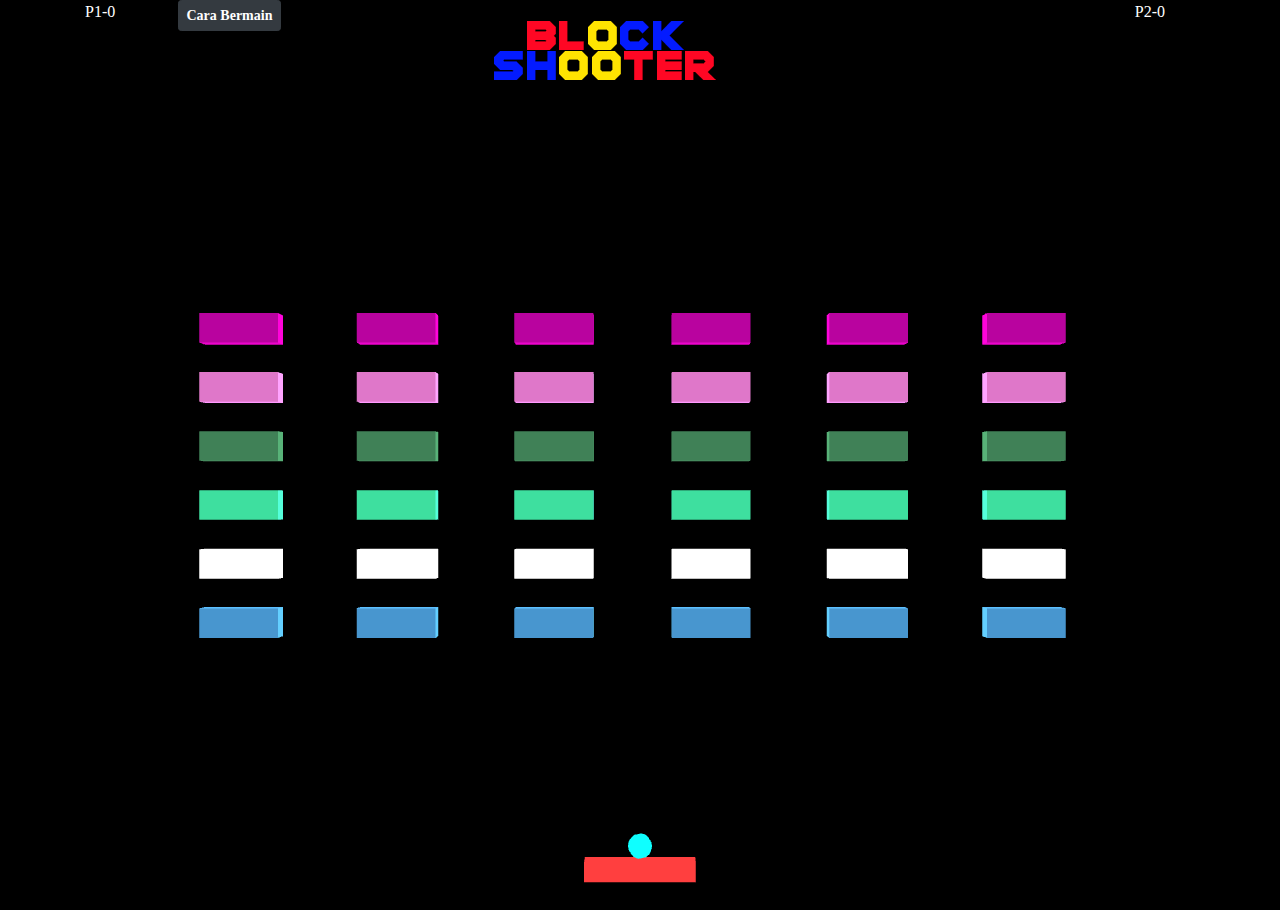
==== easy/index.html @ 170e9710 "adding level" ====
<html lang="en">
	<head>
		<link rel="stylesheet" type="text/css" href="style.css">
		<link rel="stylesheet" href="https://stackpath.bootstrapcdn.com/bootstrap/4.4.1/css/bootstrap.min.css" integrity="sha384-Vkoo8x4CGsO3+Hhxv8T/Q5PaXtkKtu6ug5TOeNV6gBiFeWPGFN9MuhOf23Q9Ifjh" crossorigin="anonymous">
	</head>
	
	<body style="background-color: black;">
		<div class="container">
			<div class="row">
				<div class="col">
						<div id="score1" class="text-white">P1-0</div>
				</div>

				<div class="col-3">
					<p class=" btn btn-dark btn-sm"data-toggle="modal" data-target="#exampleModalScrollable" type="button"><b>Cara Bermain</b></p>	
				</div>

				<div class="col-7">
						<img src="logo block shooter.png" alt="logo" class="center">
				</div>
				
				<div class="col">
						<div class="text-right">
							<p id="score2" class="text-white" >P2-0</p>
						</div>
				</div>
			</div>
			<div id="host"></div>	
		</div>

		<!-- MODAL -->
		<div class="modal fade" id="exampleModalScrollable" tabindex="-1" role="dialog" aria-labelledby="exampleModalScrollableTitle" aria-hidden="true">
			<div class="modal-dialog modal-dialog-scrollable" role="document">
			  <div class="modal-content bg-dark">
				<div class="modal-header bg-dark">
				  <h5 class="modal-title text-white" id="exampleModalScrollableTitle">Cara Bermain</h5>
				  <button type="button" class="close" data-dismiss="modal" aria-label="Close">
					<span aria-hidden="true">&times;</span>
				  </button>
				</div>
				<div class="modal-body bg-dark m-3">
					<div class="text-white mb-3">
							<h5 class="text-white mb-3 col-12"> Player 1 </h5>
							<img src="player1.JPG" alt="player1" class="img-thumbnail w-25 m-3">
							<div>
									<small>Pencet tombol "panah kiri" untuk bergerak ke arah kiri</small><br>
									<small>Pencet tombol "panah kanan" untuk bergerak ke arah kanan</small><br>
									<small>tombol "space" untuk mulai menggerakkan bola</small>
							</div>		
					</div>

					<div class="text-white  mb-3">
							<h5 class="text-white mb-3 col-12"> Player 2 </h5>
							<img src="player2.JPG" alt="player2" class="img-thumbnail w-25 m-3">
							<div>
									<small>Pencet tombol "A" untuk bergerak ke arah kiri</small><br>
									<small>Pencet tombol "D" untuk bergerak ke arah kanan</small><br>
									<small>Pencet tombol "P" untuk mulai menggerakkan bola</small>
							</div>	
					</div>

					<div class="text-white">
							<h5 class = "text-white mb-3 col-12">Lain - Lain</h5>
						<div>
								<small>"L" = rotasi bidang ke kiri</small><br>
								<small>"R" = rotasi bidang ke kanan</small><br>
								<small>"8" = zoom out</small><br>
								<small>"9" = zoom in</small><br>
								<small>"0" = reset zoom</small>
						</div>
					</div>	
				</div>
				<div class="modal-footer">
				  <button type="button" class="btn btn-secondary" data-dismiss="modal">Close</button>
				</div>
			  </div>
			</div>
		  </div>

		<!-- END MODAL -->
		<div class="modal fade" id="gameover" tabindex="-1" role="dialog" aria-labelledby="exampleModalScrollableTitle" aria-hidden="true" data-backdrop="static" data-keyboard="false">
			<div class="modal-dialog modal-dialog-scrollable" role="document">
			  	<div class="modal-content bg-dark">
					<h5 class="modal-title text-white" id="id01">haha</h5>
					<button onClick="window.location.reload();">Main Lagi</button>
				</div>
			</div>
		</div>

		<script type="text/javascript" src="three.min.js"></script>
		<script type="text/javascript" src="threex.keyboardstate.js"></script>
		<script type="text/javascript" src="game.js"></script>

		<script src="https://code.jquery.com/jquery-3.4.1.slim.min.js" integrity="sha384-J6qa4849blE2+poT4WnyKhv5vZF5SrPo0iEjwBvKU7imGFAV0wwj1yYfoRSJoZ+n" crossorigin="anonymous"></script>
		<script src="https://cdn.jsdelivr.net/npm/popper.js@1.16.0/dist/umd/popper.min.js" integrity="sha384-Q6E9RHvbIyZFJoft+2mJbHaEWldlvI9IOYy5n3zV9zzTtmI3UksdQRVvoxMfooAo" crossorigin="anonymous"></script>
		<script src="https://stackpath.bootstrapcdn.com/bootstrap/4.4.1/js/bootstrap.min.js" integrity="sha384-wfSDF2E50Y2D1uUdj0O3uMBJnjuUD4Ih7YwaYd1iqfktj0Uod8GCExl3Og8ifwB6" crossorigin="anonymous"></script>
	</body>
</html>
---- easy/style.css ----
body
{
	margin: 0;
}

canvas
{
	width: 100%;
	height: 100%;
}

#host
{
	width: 100%;
	height: 90%;
}

#help
{
	width:	100%;
	height:	100%;
}

@font-face {
	font-family: myFirstFont;
	src: url(sansation_light.woff);
  }
  
  div {
	font-family: myFirstFont;
	width: 100%;
  }
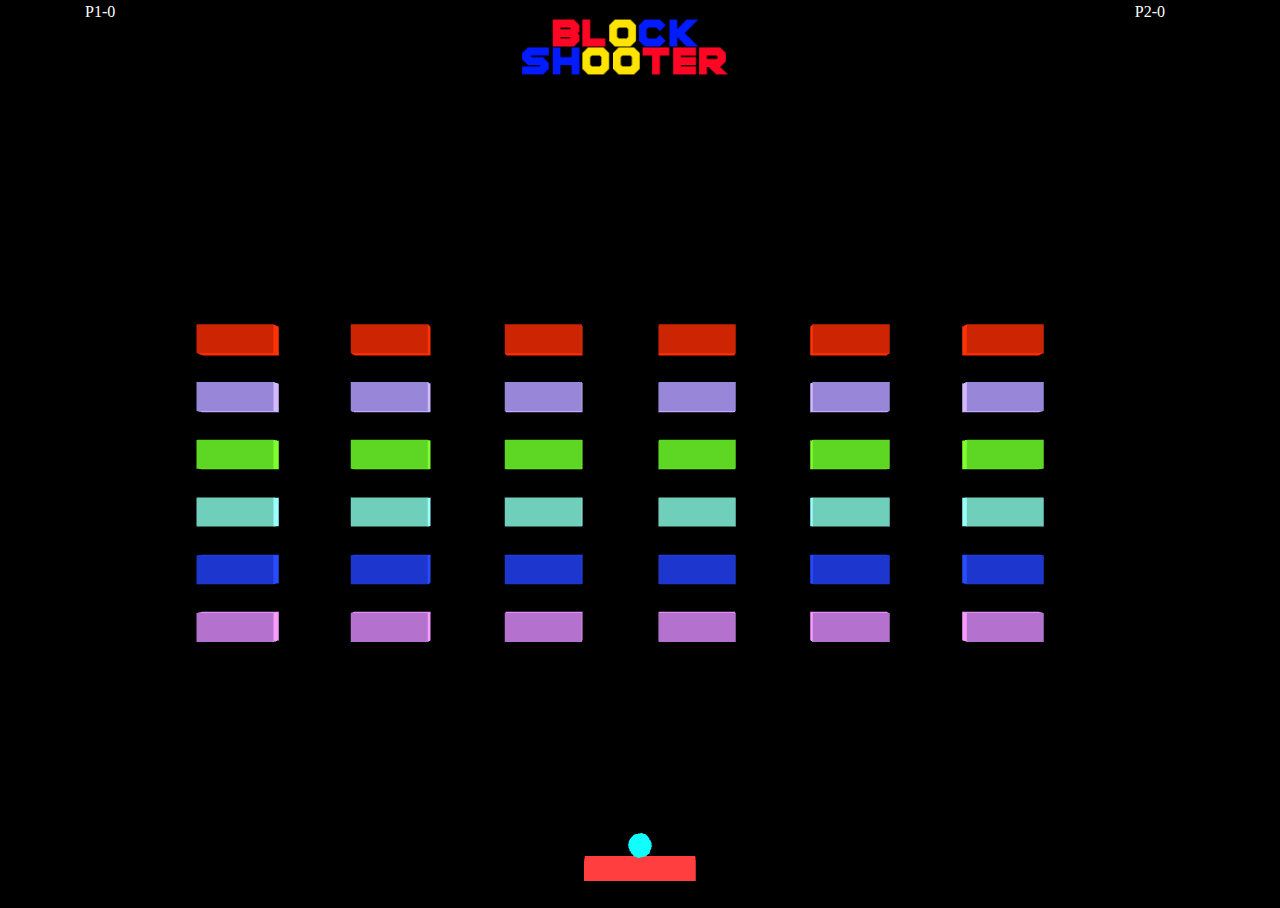
==== commit cb193227: "kelar" ====
--- a/easy/index.html
+++ b/easy/index.html
@@ -11,12 +11,12 @@
 						<div id="score1" class="text-white">P1-0</div>
 				</div>
 
-				<div class="col-3">
+				<!-- <div class="col-3">
 					<p class=" btn btn-dark btn-sm"data-toggle="modal" data-target="#exampleModalScrollable" type="button"><b>Cara Bermain</b></p>	
-				</div>
+				</div> -->
 
-				<div class="col-7">
-						<img src="logo block shooter.png" alt="logo" class="center">
+				<div class="col-10">
+					<p class="text-center"><img style="height: 80%;" src="logo block shooter.png" alt="logo" class="center"></p>	
 				</div>
 				
 				<div class="col">
--- a/easy/style.css
+++ b/easy/style.css
@@ -13,7 +13,7 @@
 #host
 {
 	width: 100%;
-	height: 90%;
+	height: 88%;
 }
 
 #help
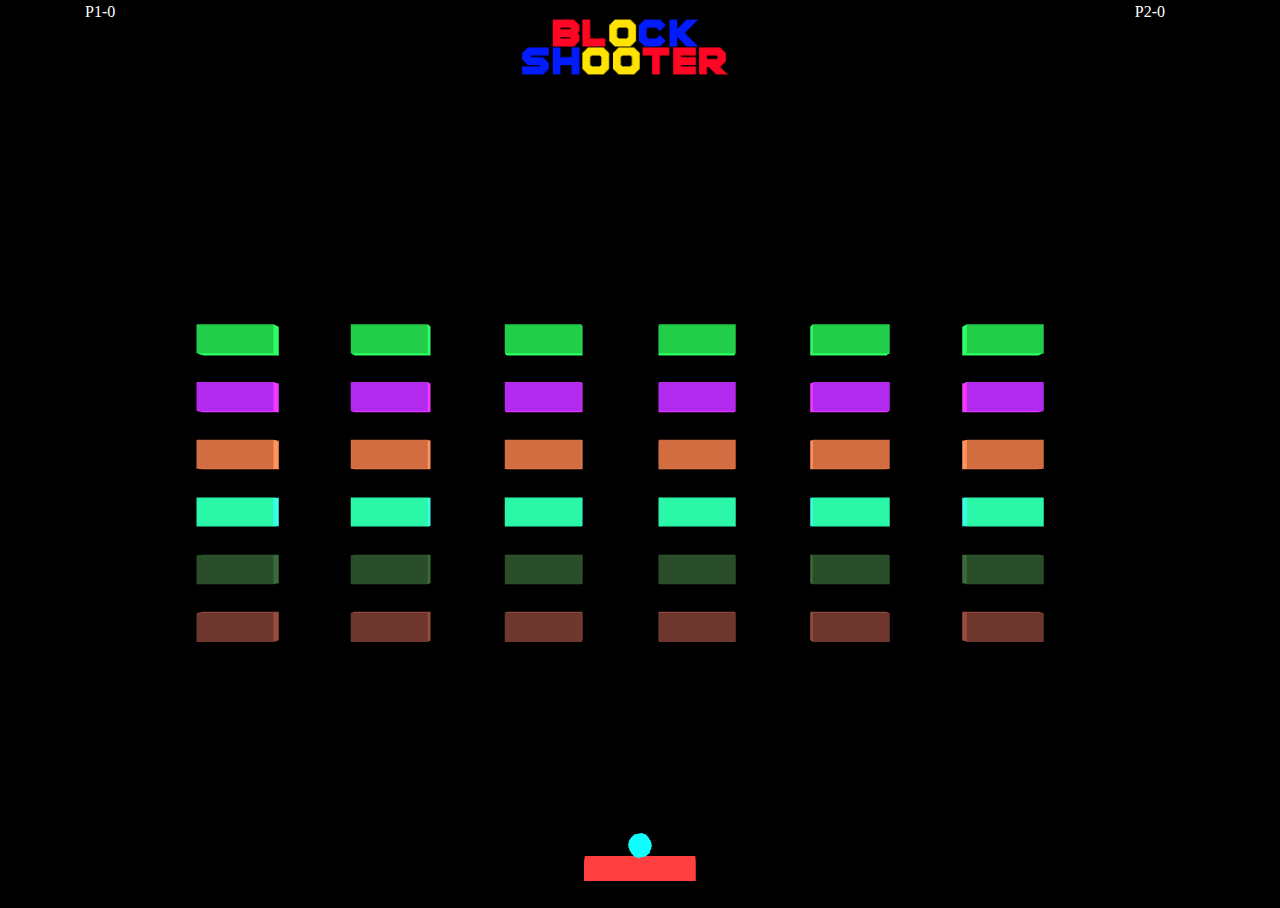
==== commit 4c9b86d4: "add audio, fix bug, finishing, (bintang)" ====
--- a/easy/index.html
+++ b/easy/index.html
@@ -5,6 +5,10 @@
 	</head>
 	
 	<body style="background-color: black;">
+		<audio controls id="music" hidden>
+			<source src="backsound.mp3" type="audio/mpeg">
+			Your browser does not support the audio element.
+			</audio>
 		<div class="container">
 			<div class="row">
 				<div class="col">
@@ -83,6 +87,7 @@
 			  	<div class="modal-content bg-dark">
 					<h5 class="modal-title text-white" id="id01">haha</h5>
 					<button onClick="window.location.reload();">Main Lagi</button>
+					<a class="btn btn-primary" href="../index.html" role="button">Ke Menu</a>
 				</div>
 			</div>
 		</div>
@@ -94,5 +99,12 @@
 		<script src="https://code.jquery.com/jquery-3.4.1.slim.min.js" integrity="sha384-J6qa4849blE2+poT4WnyKhv5vZF5SrPo0iEjwBvKU7imGFAV0wwj1yYfoRSJoZ+n" crossorigin="anonymous"></script>
 		<script src="https://cdn.jsdelivr.net/npm/popper.js@1.16.0/dist/umd/popper.min.js" integrity="sha384-Q6E9RHvbIyZFJoft+2mJbHaEWldlvI9IOYy5n3zV9zzTtmI3UksdQRVvoxMfooAo" crossorigin="anonymous"></script>
 		<script src="https://stackpath.bootstrapcdn.com/bootstrap/4.4.1/js/bootstrap.min.js" integrity="sha384-wfSDF2E50Y2D1uUdj0O3uMBJnjuUD4Ih7YwaYd1iqfktj0Uod8GCExl3Og8ifwB6" crossorigin="anonymous"></script>
+	
+	
+	
+		<script>
+			var myMusic= document.getElementById("music");
+			myMusic.play();
+		</script>
 	</body>
 </html>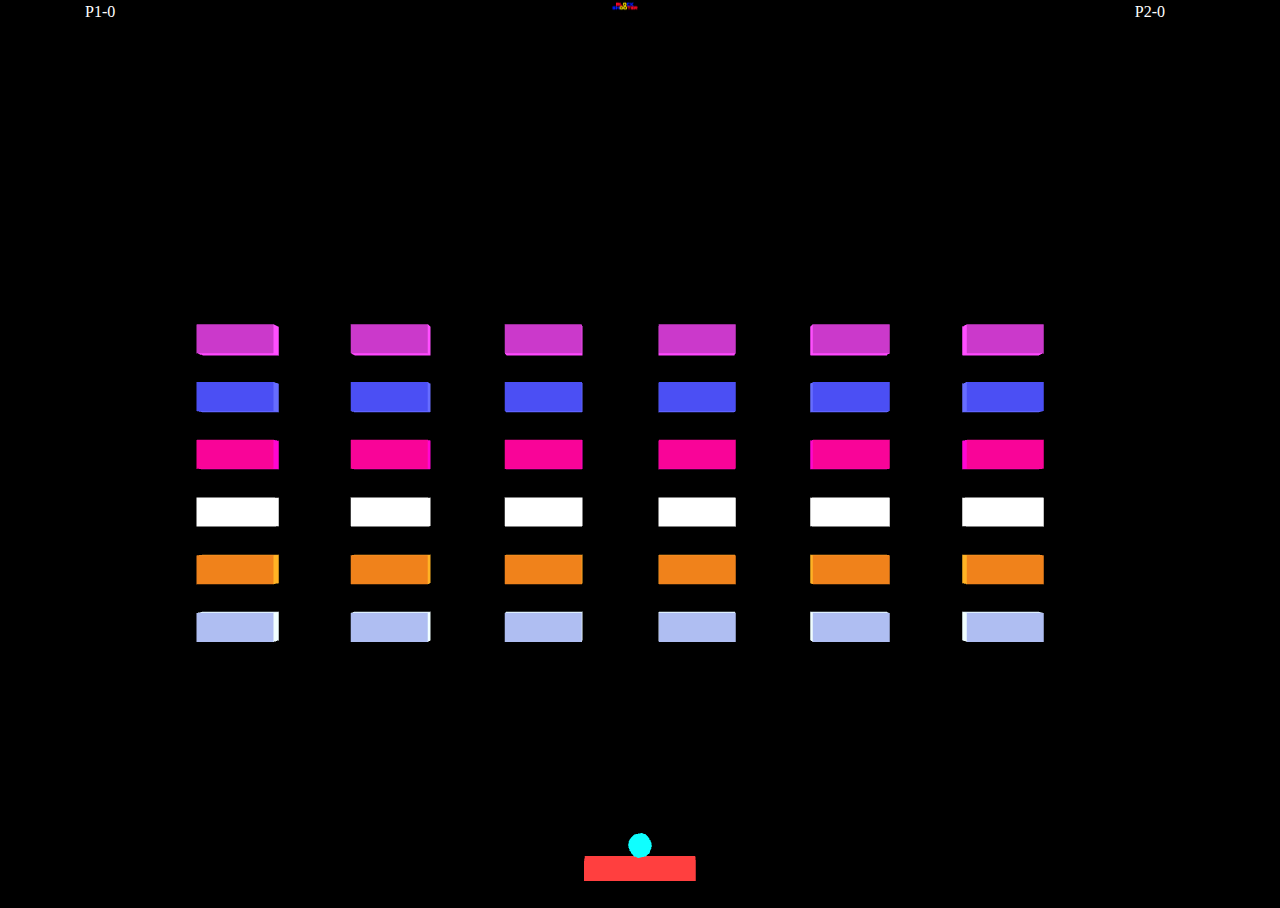
==== commit 29388e1d: "Ngubah konfigurasi control dan fix bug logo" ====
--- a/easy/index.html
+++ b/easy/index.html
@@ -1,110 +1,110 @@
-<html lang="en">
-	<head>
-		<link rel="stylesheet" type="text/css" href="style.css">
-		<link rel="stylesheet" href="https://stackpath.bootstrapcdn.com/bootstrap/4.4.1/css/bootstrap.min.css" integrity="sha384-Vkoo8x4CGsO3+Hhxv8T/Q5PaXtkKtu6ug5TOeNV6gBiFeWPGFN9MuhOf23Q9Ifjh" crossorigin="anonymous">
-	</head>
-	
-	<body style="background-color: black;">
-		<audio controls id="music" hidden>
-			<source src="backsound.mp3" type="audio/mpeg">
-			Your browser does not support the audio element.
-			</audio>
-		<div class="container">
-			<div class="row">
-				<div class="col">
-						<div id="score1" class="text-white">P1-0</div>
-				</div>
-
-				<!-- <div class="col-3">
-					<p class=" btn btn-dark btn-sm"data-toggle="modal" data-target="#exampleModalScrollable" type="button"><b>Cara Bermain</b></p>	
-				</div> -->
-
-				<div class="col-10">
-					<p class="text-center"><img style="height: 80%;" src="logo block shooter.png" alt="logo" class="center"></p>	
-				</div>
-				
-				<div class="col">
-						<div class="text-right">
-							<p id="score2" class="text-white" >P2-0</p>
-						</div>
-				</div>
-			</div>
-			<div id="host"></div>	
-		</div>
-
-		<!-- MODAL -->
-		<div class="modal fade" id="exampleModalScrollable" tabindex="-1" role="dialog" aria-labelledby="exampleModalScrollableTitle" aria-hidden="true">
-			<div class="modal-dialog modal-dialog-scrollable" role="document">
-			  <div class="modal-content bg-dark">
-				<div class="modal-header bg-dark">
-				  <h5 class="modal-title text-white" id="exampleModalScrollableTitle">Cara Bermain</h5>
-				  <button type="button" class="close" data-dismiss="modal" aria-label="Close">
-					<span aria-hidden="true">&times;</span>
-				  </button>
-				</div>
-				<div class="modal-body bg-dark m-3">
-					<div class="text-white mb-3">
-							<h5 class="text-white mb-3 col-12"> Player 1 </h5>
-							<img src="player1.JPG" alt="player1" class="img-thumbnail w-25 m-3">
-							<div>
-									<small>Pencet tombol "panah kiri" untuk bergerak ke arah kiri</small><br>
-									<small>Pencet tombol "panah kanan" untuk bergerak ke arah kanan</small><br>
-									<small>tombol "space" untuk mulai menggerakkan bola</small>
-							</div>		
-					</div>
-
-					<div class="text-white  mb-3">
-							<h5 class="text-white mb-3 col-12"> Player 2 </h5>
-							<img src="player2.JPG" alt="player2" class="img-thumbnail w-25 m-3">
-							<div>
-									<small>Pencet tombol "A" untuk bergerak ke arah kiri</small><br>
-									<small>Pencet tombol "D" untuk bergerak ke arah kanan</small><br>
-									<small>Pencet tombol "P" untuk mulai menggerakkan bola</small>
-							</div>	
-					</div>
-
-					<div class="text-white">
-							<h5 class = "text-white mb-3 col-12">Lain - Lain</h5>
-						<div>
-								<small>"L" = rotasi bidang ke kiri</small><br>
-								<small>"R" = rotasi bidang ke kanan</small><br>
-								<small>"8" = zoom out</small><br>
-								<small>"9" = zoom in</small><br>
-								<small>"0" = reset zoom</small>
-						</div>
-					</div>	
-				</div>
-				<div class="modal-footer">
-				  <button type="button" class="btn btn-secondary" data-dismiss="modal">Close</button>
-				</div>
-			  </div>
-			</div>
-		  </div>
-
-		<!-- END MODAL -->
-		<div class="modal fade" id="gameover" tabindex="-1" role="dialog" aria-labelledby="exampleModalScrollableTitle" aria-hidden="true" data-backdrop="static" data-keyboard="false">
-			<div class="modal-dialog modal-dialog-scrollable" role="document">
-			  	<div class="modal-content bg-dark">
-					<h5 class="modal-title text-white" id="id01">haha</h5>
-					<button onClick="window.location.reload();">Main Lagi</button>
-					<a class="btn btn-primary" href="../index.html" role="button">Ke Menu</a>
-				</div>
-			</div>
-		</div>
-
-		<script type="text/javascript" src="three.min.js"></script>
-		<script type="text/javascript" src="threex.keyboardstate.js"></script>
-		<script type="text/javascript" src="game.js"></script>
-
-		<script src="https://code.jquery.com/jquery-3.4.1.slim.min.js" integrity="sha384-J6qa4849blE2+poT4WnyKhv5vZF5SrPo0iEjwBvKU7imGFAV0wwj1yYfoRSJoZ+n" crossorigin="anonymous"></script>
-		<script src="https://cdn.jsdelivr.net/npm/popper.js@1.16.0/dist/umd/popper.min.js" integrity="sha384-Q6E9RHvbIyZFJoft+2mJbHaEWldlvI9IOYy5n3zV9zzTtmI3UksdQRVvoxMfooAo" crossorigin="anonymous"></script>
-		<script src="https://stackpath.bootstrapcdn.com/bootstrap/4.4.1/js/bootstrap.min.js" integrity="sha384-wfSDF2E50Y2D1uUdj0O3uMBJnjuUD4Ih7YwaYd1iqfktj0Uod8GCExl3Og8ifwB6" crossorigin="anonymous"></script>
-	
-	
-	
-		<script>
-			var myMusic= document.getElementById("music");
-			myMusic.play();
-		</script>
-	</body>
+<html lang="en">
+	<head>
+		<link rel="stylesheet" type="text/css" href="style.css">
+		<link rel="stylesheet" href="https://stackpath.bootstrapcdn.com/bootstrap/4.4.1/css/bootstrap.min.css" integrity="sha384-Vkoo8x4CGsO3+Hhxv8T/Q5PaXtkKtu6ug5TOeNV6gBiFeWPGFN9MuhOf23Q9Ifjh" crossorigin="anonymous">
+	</head>
+	
+	<body style="background-color: black;">
+		<audio controls id="music" hidden>
+			<source src="backsound.mp3" type="audio/mpeg">
+			Your browser does not support the audio element.
+			</audio>
+		<div class="container">
+			<div class="row">
+				<div class="col">
+						<div id="score1" class="text-white">P1-0</div>
+				</div>
+
+				<!-- <div class="col-3">
+					<p class=" btn btn-dark btn-sm"data-toggle="modal" data-target="#exampleModalScrollable" type="button"><b>Cara Bermain</b></p>	
+				</div> -->
+
+				<div class="col-10">
+					<p class="text-center"><img style="height: 10%;" src="logo block shooter.png" alt="logo" class="center"></p>	
+				</div>
+				
+				<div class="col">
+						<div class="text-right">
+							<p id="score2" class="text-white" >P2-0</p>
+						</div>
+				</div>
+			</div>
+			<div id="host"></div>	
+		</div>
+
+		<!-- MODAL -->
+		<div class="modal fade" id="exampleModalScrollable" tabindex="-1" role="dialog" aria-labelledby="exampleModalScrollableTitle" aria-hidden="true">
+			<div class="modal-dialog modal-dialog-scrollable" role="document">
+			  <div class="modal-content bg-dark">
+				<div class="modal-header bg-dark">
+				  <h5 class="modal-title text-white" id="exampleModalScrollableTitle">Cara Bermain</h5>
+				  <button type="button" class="close" data-dismiss="modal" aria-label="Close">
+					<span aria-hidden="true">&times;</span>
+				  </button>
+				</div>
+				<div class="modal-body bg-dark m-3">
+					<div class="text-white mb-3">
+							<h5 class="text-white mb-3 col-12"> Player 1 </h5>
+							<img src="player1.JPG" alt="player1" class="img-thumbnail w-25 m-3">
+							<div>
+									<small>Pencet tombol "panah kiri" untuk bergerak ke arah kiri</small><br>
+									<small>Pencet tombol "panah kanan" untuk bergerak ke arah kanan</small><br>
+									<small>tombol "space" untuk mulai menggerakkan bola</small>
+							</div>		
+					</div>
+
+					<div class="text-white  mb-3">
+							<h5 class="text-white mb-3 col-12"> Player 2 </h5>
+							<img src="player2.JPG" alt="player2" class="img-thumbnail w-25 m-3">
+							<div>
+									<small>Pencet tombol "A" untuk bergerak ke arah kiri</small><br>
+									<small>Pencet tombol "D" untuk bergerak ke arah kanan</small><br>
+									<small>Pencet tombol "P" untuk mulai menggerakkan bola</small>
+							</div>	
+					</div>
+
+					<div class="text-white">
+							<h5 class = "text-white mb-3 col-12">Lain - Lain</h5>
+						<div>
+								<small>"L" = rotasi bidang ke kiri</small><br>
+								<small>"R" = rotasi bidang ke kanan</small><br>
+								<small>"8" = zoom out</small><br>
+								<small>"9" = zoom in</small><br>
+								<small>"0" = reset zoom</small>
+						</div>
+					</div>	
+				</div>
+				<div class="modal-footer">
+				  <button type="button" class="btn btn-secondary" data-dismiss="modal">Close</button>
+				</div>
+			  </div>
+			</div>
+		  </div>
+
+		<!-- END MODAL -->
+		<div class="modal fade" id="gameover" tabindex="-1" role="dialog" aria-labelledby="exampleModalScrollableTitle" aria-hidden="true" data-backdrop="static" data-keyboard="false">
+			<div class="modal-dialog modal-dialog-scrollable" role="document">
+			  	<div class="modal-content bg-dark">
+					<h5 class="modal-title text-white" id="id01">haha</h5>
+					<button onClick="window.location.reload();">Main Lagi</button>
+					<a class="btn btn-primary" href="../index.html" role="button">Ke Menu</a>
+				</div>
+			</div>
+		</div>
+
+		<script type="text/javascript" src="three.min.js"></script>
+		<script type="text/javascript" src="threex.keyboardstate.js"></script>
+		<script type="text/javascript" src="game.js"></script>
+
+		<script src="https://code.jquery.com/jquery-3.4.1.slim.min.js" integrity="sha384-J6qa4849blE2+poT4WnyKhv5vZF5SrPo0iEjwBvKU7imGFAV0wwj1yYfoRSJoZ+n" crossorigin="anonymous"></script>
+		<script src="https://cdn.jsdelivr.net/npm/popper.js@1.16.0/dist/umd/popper.min.js" integrity="sha384-Q6E9RHvbIyZFJoft+2mJbHaEWldlvI9IOYy5n3zV9zzTtmI3UksdQRVvoxMfooAo" crossorigin="anonymous"></script>
+		<script src="https://stackpath.bootstrapcdn.com/bootstrap/4.4.1/js/bootstrap.min.js" integrity="sha384-wfSDF2E50Y2D1uUdj0O3uMBJnjuUD4Ih7YwaYd1iqfktj0Uod8GCExl3Og8ifwB6" crossorigin="anonymous"></script>
+	
+	
+	
+		<script>
+			var myMusic= document.getElementById("music");
+			myMusic.play();
+		</script>
+	</body>
 </html>